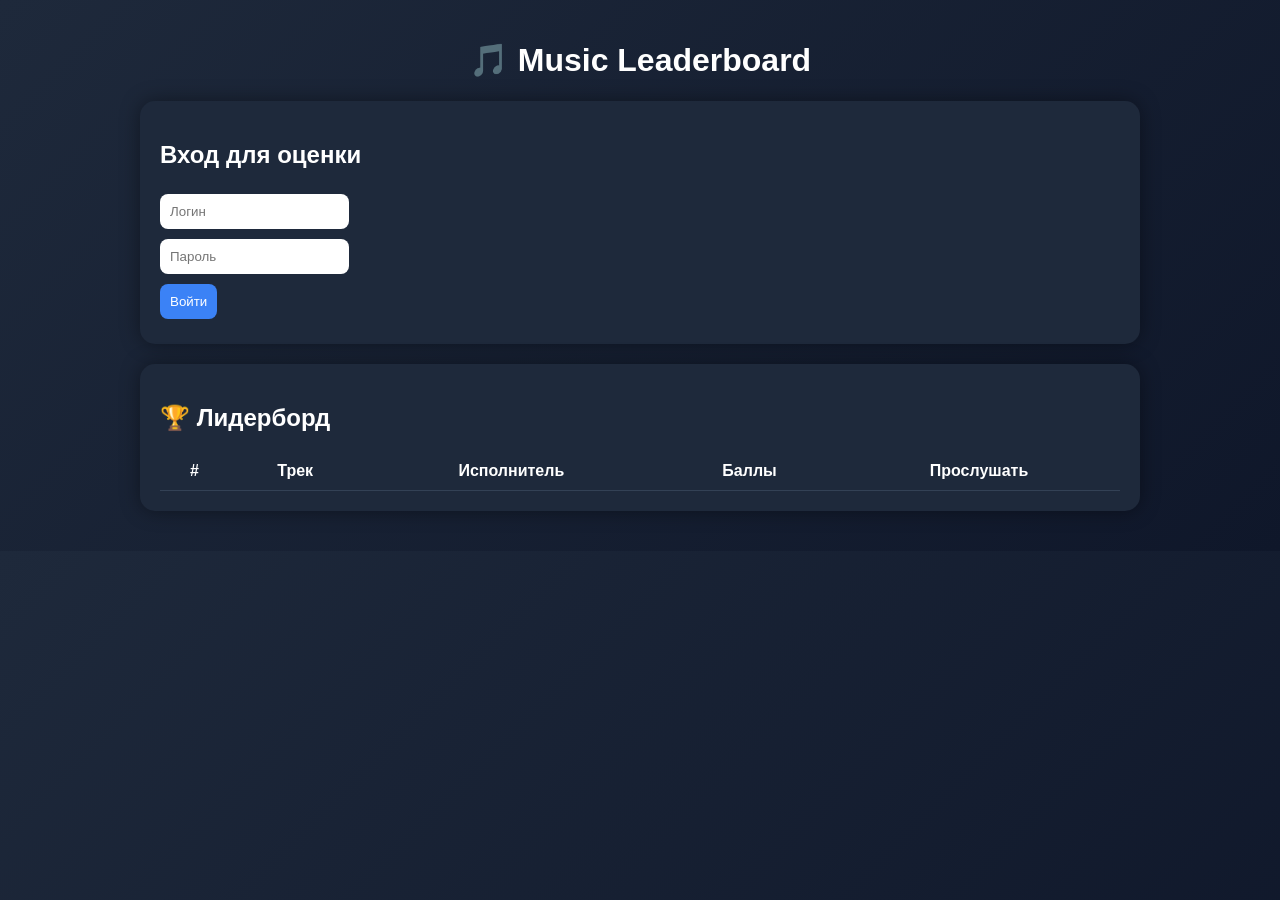
==== index.html @ dc854fc1 "Add files via upload" ====
<!DOCTYPE html>
<html lang="ru">
<head>
<meta charset="UTF-8">
<meta name="viewport" content="width=device-width, initial-scale=1.0">
<title>Music Rating</title>

<style>
body{
    margin:0;
    font-family:Arial, sans-serif;
    background:linear-gradient(135deg,#1e293b,#0f172a);
    color:white;
}

.container{
    max-width:1000px;
    margin:auto;
    padding:20px;
}

h1{
    text-align:center;
}

.card{
    background:#1e293b;
    padding:20px;
    border-radius:15px;
    margin-bottom:20px;
    box-shadow:0 0 20px rgba(0,0,0,0.4);
}

input, button{
    padding:10px;
    border-radius:8px;
    border:none;
    margin:5px 0;
}

button{
    background:#3b82f6;
    color:white;
    cursor:pointer;
}

button:hover{
    background:#2563eb;
}

.slider{
    width:100%;
}

table{
    width:100%;
    border-collapse:collapse;
}

th, td{
    padding:10px;
    text-align:center;
    border-bottom:1px solid #334155;
}

audio{
    width:200px;
}
.hidden{
    display:none;
}
</style>
</head>

<body>

<div class="container">

<h1>🎵 Music Leaderboard</h1>

<!-- LOGIN -->
<div id="loginBox" class="card">
<h2>Вход для оценки</h2>
<input type="text" id="login" placeholder="Логин"><br>
<input type="password" id="password" placeholder="Пароль"><br>
<button onclick="login()">Войти</button>
</div>

<!-- ADMIN PANEL -->
<div id="adminPanel" class="hidden">

<div class="card">
<h2>Загрузить трек</h2>
<input type="text" id="trackName" placeholder="Название"><br>
<input type="text" id="artistName" placeholder="Исполнитель"><br>
<input type="file" id="audioFile" accept="audio/*"><br>
<button onclick="uploadTrack()">Загрузить</button>
</div>

<div class="card">
<h2>Оценка</h2>

<div id="ratingSection"></div>

<button onclick="submitRating()">Выставить оценку</button>
</div>

</div>

<!-- LEADERBOARD -->
<div class="card">
<h2>🏆 Лидерборд</h2>
<table>
<thead>
<tr>
<th>#</th>
<th>Трек</th>
<th>Исполнитель</th>
<th>Баллы</th>
<th>Прослушать</th>
</tr>
</thead>
<tbody id="leaderboard"></tbody>
</table>
</div>

</div>

<script>

let tracks = JSON.parse(localStorage.getItem("tracks")) || [];

const criteria = [
"Рифмы / Образы",
"Структура / Ритмика",
"Реализация стиля",
"Индивидуальность / Харизма",
"Атмосфера / Вайб",
"Подача"
];

function login(){
    const l = document.getElementById("login").value;
    const p = document.getElementById("password").value;

    if(l === "tokkkkioasd" && p === "FHJGYUDHGB"){
        document.getElementById("loginBox").classList.add("hidden");
        document.getElementById("adminPanel").classList.remove("hidden");
        renderRating();
    } else {
        alert("Неверные данные");
    }
}

function uploadTrack(){
    const name = document.getElementById("trackName").value;
    const artist = document.getElementById("artistName").value;
    const file = document.getElementById("audioFile").files[0];

    if(!name || !artist || !file) return alert("Заполни всё");

    const url = URL.createObjectURL(file);

    tracks.push({
        name,
        artist,
        url,
        score:0
    });

    localStorage.setItem("tracks", JSON.stringify(tracks));
    renderLeaderboard();
    alert("Трек добавлен");
}

function renderRating(){
    const container = document.getElementById("ratingSection");
    container.innerHTML = "";

    criteria.forEach((c,i)=>{
        container.innerHTML += `
            <label>${c}</label>
            <input type="range" min="1" max="10" value="5" class="slider" id="crit${i}">
        `;
    });
}

function submitRating(){
    if(tracks.length === 0) return alert("Нет треков");

    let total = 0;

    criteria.forEach((c,i)=>{
        total += parseInt(document.getElementById("crit"+i).value);
    });

    tracks[tracks.length-1].score = total;
    localStorage.setItem("tracks", JSON.stringify(tracks));
    renderLeaderboard();
    alert("Оценка выставлена");
}

function renderLeaderboard(){
    const board = document.getElementById("leaderboard");
    board.innerHTML = "";

    tracks.sort((a,b)=>b.score - a.score);

    tracks.forEach((t,i)=>{
        board.innerHTML += `
        <tr>
            <td>${i+1}</td>
            <td>${t.name}</td>
            <td>${t.artist}</td>
            <td>${t.score}</td>
            <td><audio controls src="${t.url}"></audio></td>
        </tr>
        `;
    });
}

renderLeaderboard();

</script>

</body>
</html>
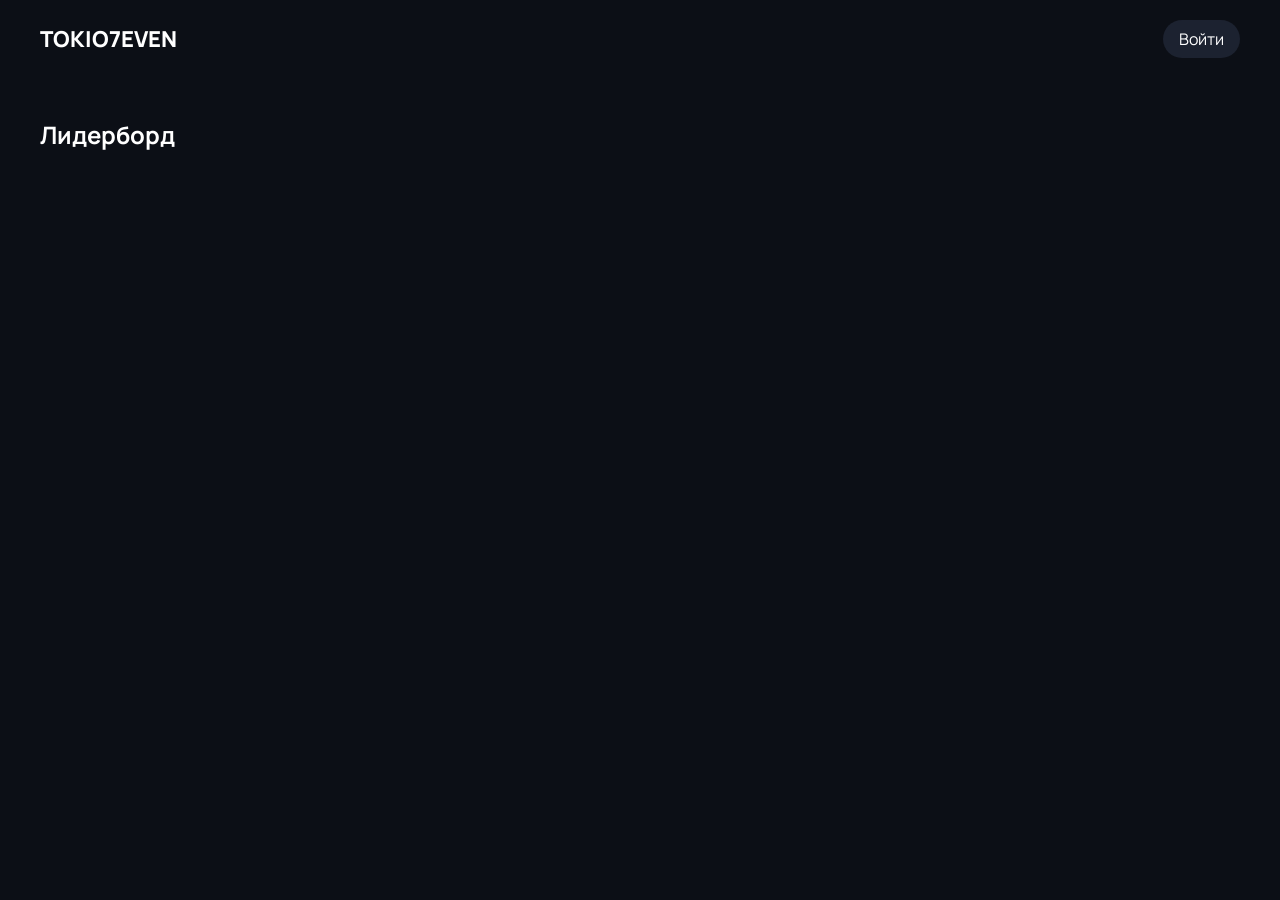
==== commit d3294b2a: "Add files via upload" ====
--- a/index.html
+++ b/index.html
@@ -2,226 +2,31 @@
 <html lang="ru">
 <head>
 <meta charset="UTF-8">
-<meta name="viewport" content="width=device-width, initial-scale=1.0">
-<title>Music Rating</title>
+<title>TOKIO7EVEN</title>
+<link rel="stylesheet" href="style.css">
+</head>
+<body>
 
-<style>
-body{
-    margin:0;
-    font-family:Arial, sans-serif;
-    background:linear-gradient(135deg,#1e293b,#0f172a);
-    color:white;
-}
-
-.container{
-    max-width:1000px;
-    margin:auto;
-    padding:20px;
-}
-
-h1{
-    text-align:center;
-}
-
-.card{
-    background:#1e293b;
-    padding:20px;
-    border-radius:15px;
-    margin-bottom:20px;
-    box-shadow:0 0 20px rgba(0,0,0,0.4);
-}
-
-input, button{
-    padding:10px;
-    border-radius:8px;
-    border:none;
-    margin:5px 0;
-}
-
-button{
-    background:#3b82f6;
-    color:white;
-    cursor:pointer;
-}
-
-button:hover{
-    background:#2563eb;
-}
-
-.slider{
-    width:100%;
-}
-
-table{
-    width:100%;
-    border-collapse:collapse;
-}
-
-th, td{
-    padding:10px;
-    text-align:center;
-    border-bottom:1px solid #334155;
-}
-
-audio{
-    width:200px;
-}
-.hidden{
-    display:none;
-}
-</style>
-</head>
-
-<body>
+<header>
+<div class="logo">TOKIO7EVEN</div>
+<div id="authSection" class="auth-btn">Войти</div>
+</header>
 
 <div class="container">
 
-<h1>🎵 Music Leaderboard</h1>
+<h2>Лидерборд</h2>
+<div id="tracks"></div>
 
-<!-- LOGIN -->
-<div id="loginBox" class="card">
-<h2>Вход для оценки</h2>
-<input type="text" id="login" placeholder="Логин"><br>
-<input type="password" id="password" placeholder="Пароль"><br>
-<button onclick="login()">Войти</button>
-</div>
-
-<!-- ADMIN PANEL -->
-<div id="adminPanel" class="hidden">
-
-<div class="card">
-<h2>Загрузить трек</h2>
-<input type="text" id="trackName" placeholder="Название"><br>
-<input type="text" id="artistName" placeholder="Исполнитель"><br>
-<input type="file" id="audioFile" accept="audio/*"><br>
-<button onclick="uploadTrack()">Загрузить</button>
-</div>
-
-<div class="card">
-<h2>Оценка</h2>
-
-<div id="ratingSection"></div>
-
-<button onclick="submitRating()">Выставить оценку</button>
+<div id="adminPanel" style="display:none;">
+<h2>Добавить трек</h2>
+<input type="text" id="title" placeholder="Название"><br><br>
+<input type="text" id="artist" placeholder="Исполнитель"><br><br>
+<input type="file" id="file"><br><br>
+<button id="upload">Загрузить</button>
 </div>
 
 </div>
 
-<!-- LEADERBOARD -->
-<div class="card">
-<h2>🏆 Лидерборд</h2>
-<table>
-<thead>
-<tr>
-<th>#</th>
-<th>Трек</th>
-<th>Исполнитель</th>
-<th>Баллы</th>
-<th>Прослушать</th>
-</tr>
-</thead>
-<tbody id="leaderboard"></tbody>
-</table>
-</div>
-
-</div>
-
-<script>
-
-let tracks = JSON.parse(localStorage.getItem("tracks")) || [];
-
-const criteria = [
-"Рифмы / Образы",
-"Структура / Ритмика",
-"Реализация стиля",
-"Индивидуальность / Харизма",
-"Атмосфера / Вайб",
-"Подача"
-];
-
-function login(){
-    const l = document.getElementById("login").value;
-    const p = document.getElementById("password").value;
-
-    if(l === "tokkkkioasd" && p === "FHJGYUDHGB"){
-        document.getElementById("loginBox").classList.add("hidden");
-        document.getElementById("adminPanel").classList.remove("hidden");
-        renderRating();
-    } else {
-        alert("Неверные данные");
-    }
-}
-
-function uploadTrack(){
-    const name = document.getElementById("trackName").value;
-    const artist = document.getElementById("artistName").value;
-    const file = document.getElementById("audioFile").files[0];
-
-    if(!name || !artist || !file) return alert("Заполни всё");
-
-    const url = URL.createObjectURL(file);
-
-    tracks.push({
-        name,
-        artist,
-        url,
-        score:0
-    });
-
-    localStorage.setItem("tracks", JSON.stringify(tracks));
-    renderLeaderboard();
-    alert("Трек добавлен");
-}
-
-function renderRating(){
-    const container = document.getElementById("ratingSection");
-    container.innerHTML = "";
-
-    criteria.forEach((c,i)=>{
-        container.innerHTML += `
-            <label>${c}</label>
-            <input type="range" min="1" max="10" value="5" class="slider" id="crit${i}">
-        `;
-    });
-}
-
-function submitRating(){
-    if(tracks.length === 0) return alert("Нет треков");
-
-    let total = 0;
-
-    criteria.forEach((c,i)=>{
-        total += parseInt(document.getElementById("crit"+i).value);
-    });
-
-    tracks[tracks.length-1].score = total;
-    localStorage.setItem("tracks", JSON.stringify(tracks));
-    renderLeaderboard();
-    alert("Оценка выставлена");
-}
-
-function renderLeaderboard(){
-    const board = document.getElementById("leaderboard");
-    board.innerHTML = "";
-
-    tracks.sort((a,b)=>b.score - a.score);
-
-    tracks.forEach((t,i)=>{
-        board.innerHTML += `
-        <tr>
-            <td>${i+1}</td>
-            <td>${t.name}</td>
-            <td>${t.artist}</td>
-            <td>${t.score}</td>
-            <td><audio controls src="${t.url}"></audio></td>
-        </tr>
-        `;
-    });
-}
-
-renderLeaderboard();
-
-</script>
-
+<script type="module" src="app.js"></script>
 </body>
 </html>
--- a/style.css
+++ b/style.css
@@ -0,0 +1,69 @@
+@import url('https://fonts.googleapis.com/css2?family=Manrope:wght@400;600;800&display=swap');
+
+body{
+  margin:0;
+  font-family:'Manrope',sans-serif;
+  background:#0c0f16;
+  color:white;
+}
+
+header{
+  display:flex;
+  justify-content:space-between;
+  padding:20px 40px;
+  align-items:center;
+}
+
+.logo{
+  font-weight:800;
+  font-size:22px;
+}
+
+.auth-btn{
+  background:#1c2230;
+  padding:8px 16px;
+  border-radius:20px;
+  cursor:pointer;
+}
+
+.container{
+  max-width:1200px;
+  margin:auto;
+  padding:20px;
+}
+
+.card{
+  background:linear-gradient(145deg,#131722,#1b2130);
+  padding:20px;
+  border-radius:20px;
+  margin-bottom:20px;
+  box-shadow:0 10px 30px rgba(0,0,0,0.5);
+}
+
+.track{
+  display:flex;
+  justify-content:space-between;
+  align-items:center;
+  gap:20px;
+}
+
+.slider-box{
+  margin:10px 0;
+}
+
+input[type=range]{
+  width:100%;
+}
+
+.range-value{
+  float:right;
+}
+
+button{
+  background:#5b7cff;
+  border:none;
+  padding:10px 18px;
+  border-radius:10px;
+  color:white;
+  cursor:pointer;
+}
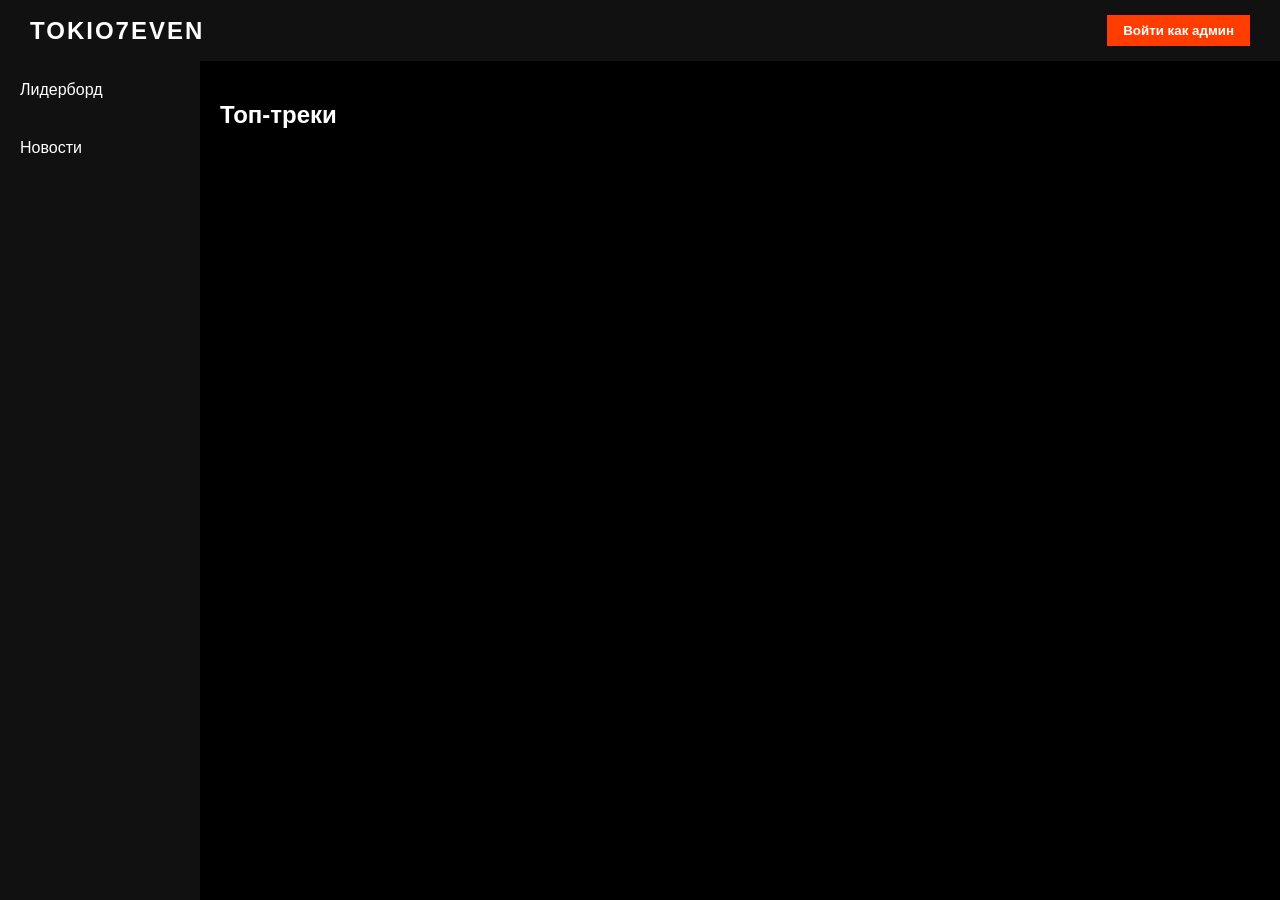
==== commit 1793d0f6: "Add files via upload" ====
--- a/index.html
+++ b/index.html
@@ -1,32 +1,76 @@
 <!DOCTYPE html>
 <html lang="ru">
 <head>
-<meta charset="UTF-8">
-<title>TOKIO7EVEN</title>
-<link rel="stylesheet" href="style.css">
+  <meta charset="UTF-8">
+  <meta name="viewport" content="width=device-width, initial-scale=1.0">
+  <title>TOKIO7EVEN</title>
+  <link rel="stylesheet" href="style.css">
 </head>
 <body>
+  <!-- Шапка -->
+  <header>
+    <div class="logo">TOKIO7EVEN</div>
+    <button id="admin-login-btn">Войти как админ</button>
+  </header>
 
-<header>
-<div class="logo">TOKIO7EVEN</div>
-<div id="authSection" class="auth-btn">Войти</div>
-</header>
+  <!-- Основной контент -->
+  <main>
+    <!-- Левая панель навигации -->
+    <nav class="sidebar">
+      <div class="nav-item" data-page="leaderboard">Лидерборд</div>
+      <div class="nav-item" data-page="news">Новости</div>
+    </nav>
 
-<div class="container">
+    <!-- Контент -->
+    <section class="content">
+      <!-- Лидерборд -->
+      <div id="leaderboard" class="page active">
+        <h2>Топ-треки</h2>
+        <div class="track-list" id="track-list">
+          <!-- Треки добавляются динамически -->
+        </div>
+      </div>
 
-<h2>Лидерборд</h2>
-<div id="tracks"></div>
+      <!-- Новости -->
+      <div id="news" class="page">
+        <h2>Новости</h2>
+        <div class="news-list" id="news-list">
+          <!-- Новости добавляются динамически -->
+        </div>
+      </div>
 
-<div id="adminPanel" style="display:none;">
-<h2>Добавить трек</h2>
-<input type="text" id="title" placeholder="Название"><br><br>
-<input type="text" id="artist" placeholder="Исполнитель"><br><br>
-<input type="file" id="file"><br><br>
-<button id="upload">Загрузить</button>
-</div>
+      <!-- Панель администратора -->
+      <div id="admin-panel" class="page">
+        <h2>Админ панель</h2>
+        <div class="admin-section">
+          <h3>Оценка треков</h3>
+          <div id="admin-track-list">
+            <!-- Список треков для оценки -->
+          </div>
+        </div>
+        <div class="admin-section">
+          <h3>Публикация новости</h3>
+          <input type="text" id="news-title" placeholder="Заголовок">
+          <textarea id="news-text" placeholder="Текст новости"></textarea>
+          <input type="text" id="news-image" placeholder="URL изображения">
+          <button id="publish-news">Опубликовать новость</button>
+        </div>
+      </div>
+    </section>
+  </main>
 
-</div>
+  <!-- Всплывающее окно логина -->
+  <div id="login-modal" class="modal">
+    <div class="modal-content">
+      <span id="close-login" class="close">&times;</span>
+      <h2>Вход администратора</h2>
+      <input type="text" id="login" placeholder="Логин">
+      <input type="password" id="password" placeholder="Пароль">
+      <button id="login-submit">Войти</button>
+      <div id="login-error" class="error"></div>
+    </div>
+  </div>
 
-<script type="module" src="app.js"></script>
+  <script src="script.js"></script>
 </body>
 </html>
--- a/style.css
+++ b/style.css
@@ -1,69 +1,180 @@
-@import url('https://fonts.googleapis.com/css2?family=Manrope:wght@400;600;800&display=swap');
-
-body{
-  margin:0;
-  font-family:'Manrope',sans-serif;
-  background:#0c0f16;
-  color:white;
+/* Общие стили */
+body {
+  margin: 0;
+  font-family: 'Roboto', sans-serif;
+  background-color: #000;
+  color: #fff;
+  display: flex;
+  flex-direction: column;
+  height: 100vh;
+  overflow: hidden;
 }
 
-header{
-  display:flex;
-  justify-content:space-between;
-  padding:20px 40px;
-  align-items:center;
+header {
+  display: flex;
+  justify-content: space-between;
+  align-items: center;
+  padding: 15px 30px;
+  background-color: #111;
+  font-weight: bold;
 }
 
-.logo{
-  font-weight:800;
-  font-size:22px;
+header .logo {
+  font-size: 24px;
+  font-family: 'Bebas Neue', sans-serif;
+  letter-spacing: 2px;
 }
 
-.auth-btn{
-  background:#1c2230;
-  padding:8px 16px;
-  border-radius:20px;
-  cursor:pointer;
+header button {
+  background-color: #ff3d00;
+  color: #fff;
+  border: none;
+  padding: 8px 16px;
+  font-weight: bold;
+  cursor: pointer;
+  transition: 0.3s;
 }
 
-.container{
-  max-width:1200px;
-  margin:auto;
-  padding:20px;
+header button:hover {
+  background-color: #e63600;
 }
 
-.card{
-  background:linear-gradient(145deg,#131722,#1b2130);
-  padding:20px;
-  border-radius:20px;
-  margin-bottom:20px;
-  box-shadow:0 10px 30px rgba(0,0,0,0.5);
+/* Основной макет */
+main {
+  display: flex;
+  flex: 1;
+  height: calc(100% - 60px);
 }
 
-.track{
-  display:flex;
-  justify-content:space-between;
-  align-items:center;
-  gap:20px;
+.sidebar {
+  width: 200px;
+  background-color: #111;
+  display: flex;
+  flex-direction: column;
 }
 
-.slider-box{
-  margin:10px 0;
+.nav-item {
+  padding: 20px;
+  cursor: pointer;
+  transition: 0.3s;
 }
 
-input[type=range]{
-  width:100%;
+.nav-item:hover {
+  background-color: #222;
 }
 
-.range-value{
-  float:right;
+.content {
+  flex: 1;
+  padding: 20px;
+  overflow-y: auto;
 }
 
-button{
-  background:#5b7cff;
-  border:none;
-  padding:10px 18px;
-  border-radius:10px;
-  color:white;
-  cursor:pointer;
+.page {
+  display: none;
+  animation: fadeIn 0.5s ease-in-out;
+}
+
+.page.active {
+  display: block;
+}
+
+/* Треки */
+.track-list, .admin-track-list, .news-list {
+  display: flex;
+  flex-direction: column;
+  gap: 15px;
+}
+
+.track, .news-item, .admin-track {
+  padding: 15px;
+  background-color: #111;
+  border-radius: 8px;
+  transition: 0.3s;
+}
+
+.track:hover, .news-item:hover, .admin-track:hover {
+  background-color: #222;
+}
+
+.track button, .admin-track button {
+  margin-left: 10px;
+  padding: 5px 10px;
+  background-color: #ff3d00;
+  border: none;
+  cursor: pointer;
+  transition: 0.3s;
+}
+
+.track button:hover, .admin-track button:hover {
+  background-color: #e63600;
+}
+
+/* Новости */
+.news-item img {
+  max-width: 100%;
+  border-radius: 8px;
+  margin-top: 10px;
+}
+
+/* Админ панель */
+.admin-section {
+  margin-bottom: 20px;
+}
+
+.admin-section input, .admin-section textarea {
+  width: 100%;
+  padding: 8px;
+  margin-bottom: 8px;
+  border-radius: 5px;
+  border: none;
+  outline: none;
+}
+
+/* Модальное окно */
+.modal {
+  display: none;
+  position: fixed;
+  z-index: 1000;
+  left: 0; top: 0;
+  width: 100%; height: 100%;
+  background-color: rgba(0,0,0,0.8);
+  justify-content: center;
+  align-items: center;
+}
+
+.modal-content {
+  background-color: #111;
+  padding: 20px;
+  border-radius: 10px;
+  width: 300px;
+  text-align: center;
+}
+
+.close {
+  float: right;
+  font-size: 24px;
+  cursor: pointer;
+}
+
+.error {
+  color: #ff3d00;
+  margin-top: 5px;
+}
+
+/* Анимации */
+@keyframes fadeIn {
+  from { opacity: 0; }
+  to { opacity: 1; }
+}
+
+/* Адаптивность */
+@media (max-width: 768px) {
+  main {
+    flex-direction: column;
+  }
+  .sidebar {
+    width: 100%;
+    flex-direction: row;
+    justify-content: space-around;
+  }
 }
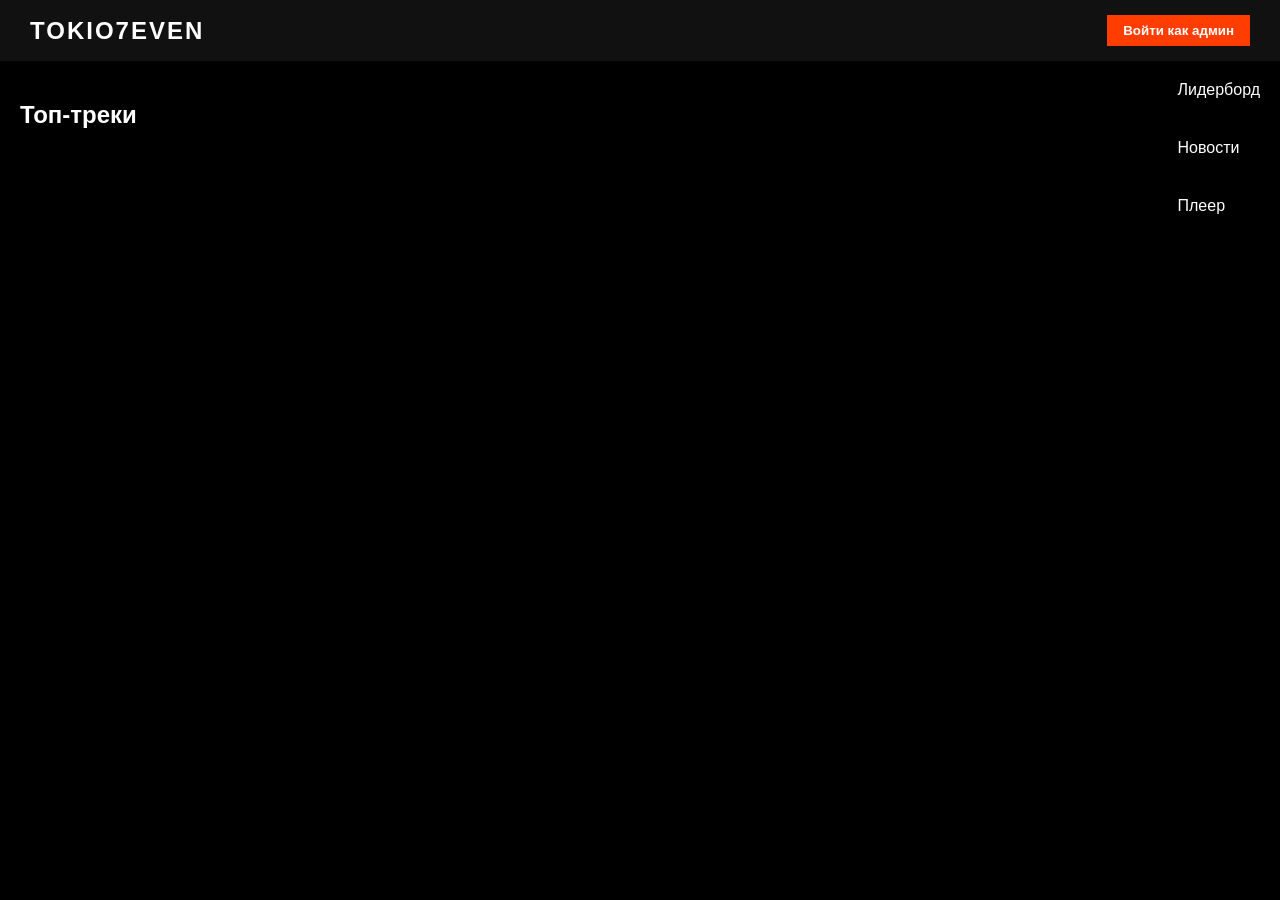
==== commit 041db374: "Update index.html" ====
--- a/index.html
+++ b/index.html
@@ -1,76 +1,86 @@
 <!DOCTYPE html>
 <html lang="ru">
 <head>
-  <meta charset="UTF-8">
-  <meta name="viewport" content="width=device-width, initial-scale=1.0">
-  <title>TOKIO7EVEN</title>
-  <link rel="stylesheet" href="style.css">
+<meta charset="UTF-8">
+<meta name="viewport" content="width=device-width, initial-scale=1.0">
+<title>TOKIO7EVEN</title>
+<link rel="stylesheet" href="style.css">
 </head>
 <body>
-  <!-- Шапка -->
-  <header>
-    <div class="logo">TOKIO7EVEN</div>
-    <button id="admin-login-btn">Войти как админ</button>
-  </header>
+<header>
+  <div class="logo">TOKIO7EVEN</div>
+  <button id="admin-login-btn">Войти как админ</button>
+</header>
 
-  <!-- Основной контент -->
-  <main>
-    <!-- Левая панель навигации -->
-    <nav class="sidebar">
-      <div class="nav-item" data-page="leaderboard">Лидерборд</div>
-      <div class="nav-item" data-page="news">Новости</div>
-    </nav>
+<main>
+  <!-- Контент -->
+  <section class="content">
 
-    <!-- Контент -->
-    <section class="content">
-      <!-- Лидерборд -->
-      <div id="leaderboard" class="page active">
-        <h2>Топ-треки</h2>
-        <div class="track-list" id="track-list">
-          <!-- Треки добавляются динамически -->
-        </div>
+    <!-- Лидерборд -->
+    <div id="leaderboard" class="page active">
+      <h2>Топ-треки</h2>
+      <div class="track-list" id="track-list"></div>
+    </div>
+
+    <!-- Новости -->
+    <div id="news" class="page">
+      <h2>Новости</h2>
+      <div class="news-list" id="news-list"></div>
+    </div>
+
+    <!-- Плеер с оценкой -->
+    <div id="player-tab" class="page">
+      <h2>Плеер</h2>
+      <div id="player-track-list" class="track-list"></div>
+    </div>
+
+    <!-- Панель администратора -->
+    <div id="admin-panel" class="page">
+      <h2>Админ панель</h2>
+
+      <div class="admin-section">
+        <h3>Добавить трек</h3>
+        <input type="text" id="new-track-title" placeholder="Название трека">
+        <input type="text" id="new-track-audio" placeholder="URL аудио">
+        <button id="add-track">Добавить трек</button>
       </div>
 
-      <!-- Новости -->
-      <div id="news" class="page">
-        <h2>Новости</h2>
-        <div class="news-list" id="news-list">
-          <!-- Новости добавляются динамически -->
-        </div>
+      <div class="admin-section">
+        <h3>Оценка треков</h3>
+        <div id="admin-track-list"></div>
       </div>
 
-      <!-- Панель администратора -->
-      <div id="admin-panel" class="page">
-        <h2>Админ панель</h2>
-        <div class="admin-section">
-          <h3>Оценка треков</h3>
-          <div id="admin-track-list">
-            <!-- Список треков для оценки -->
-          </div>
-        </div>
-        <div class="admin-section">
-          <h3>Публикация новости</h3>
-          <input type="text" id="news-title" placeholder="Заголовок">
-          <textarea id="news-text" placeholder="Текст новости"></textarea>
-          <input type="text" id="news-image" placeholder="URL изображения">
-          <button id="publish-news">Опубликовать новость</button>
-        </div>
+      <div class="admin-section">
+        <h3>Добавить новость</h3>
+        <input type="text" id="news-title" placeholder="Заголовок">
+        <textarea id="news-text" placeholder="Текст новости"></textarea>
+        <input type="text" id="news-image" placeholder="URL изображения">
+        <button id="publish-news">Опубликовать новость</button>
       </div>
-    </section>
-  </main>
+    </div>
 
-  <!-- Всплывающее окно логина -->
-  <div id="login-modal" class="modal">
-    <div class="modal-content">
-      <span id="close-login" class="close">&times;</span>
-      <h2>Вход администратора</h2>
-      <input type="text" id="login" placeholder="Логин">
-      <input type="password" id="password" placeholder="Пароль">
-      <button id="login-submit">Войти</button>
-      <div id="login-error" class="error"></div>
-    </div>
+  </section>
+
+  <!-- Нижняя панель навигации -->
+  <nav class="bottom-nav">
+    <div class="nav-item" data-page="leaderboard">Лидерборд</div>
+    <div class="nav-item" data-page="news">Новости</div>
+    <div class="nav-item" data-page="player-tab">Плеер</div>
+  </nav>
+</main>
+
+<!-- Всплывающее окно логина -->
+<div id="login-modal" class="modal">
+  <div class="modal-content">
+    <span id="close-login" class="close">&times;</span>
+    <h2>Вход администратора</h2>
+    <input type="text" id="login" placeholder="Логин">
+    <input type="password" id="password" placeholder="Пароль">
+    <button id="login-submit">Войти</button>
+    <div id="login-error" class="error"></div>
   </div>
+</div>
 
-  <script src="script.js"></script>
+<script src="script.js"></script>
 </body>
-</html>+</html>
